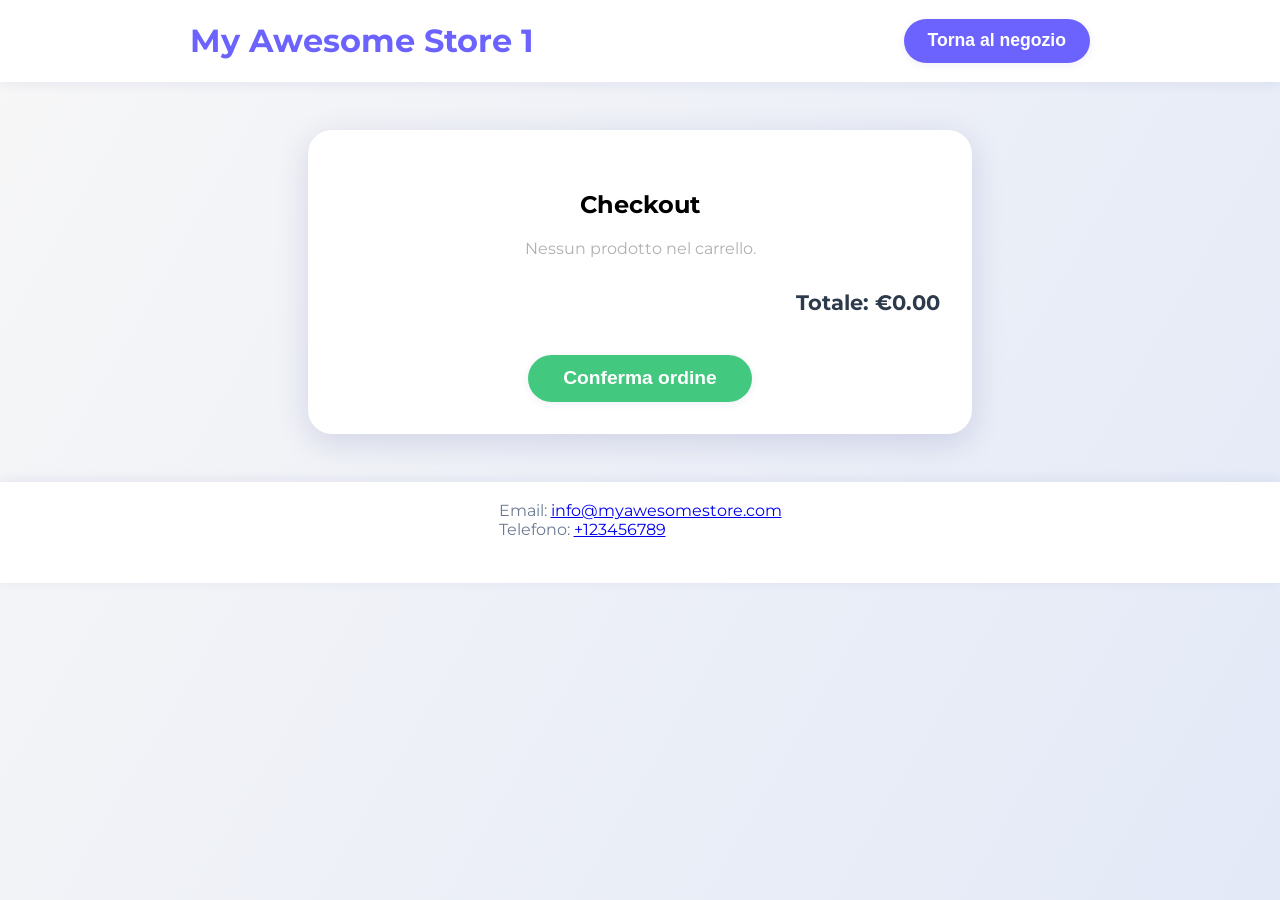
==== checkout.html @ 0e661492 "Deploy from core on Sun Jun 15 16:47:00 UTC 2025" ====
<!DOCTYPE html>
<html lang="it">
<head>
  <meta charset="UTF-8" />
  <meta name="viewport" content="width=device-width, initial-scale=1.0" />
  <title>Checkout - Vetrina</title>
  <link href="https://fonts.googleapis.com/css2?family=Montserrat:wght@700;400&display=swap" rel="stylesheet">
  <link rel="stylesheet" href="./style.css">
</head>
<body>
  <header class="main-header">
    <div class="header-content">
      <a href="index.html" class="header-title" id="store-name">Vetrina</a>
      <button id="back-to-shop" class="cart-btn">Torna al negozio</button>
    </div>
  </header>
  <div class="container">
    <h2>Checkout</h2>
    <div id="checkout-items"></div>
    <div class="cart-total">Totale: €<span id="checkout-total">0.00</span></div>
    <button id="place-order-btn" class="place-order-btn">Conferma ordine</button>
  </div>
  <footer class="main-footer">
    <div class="footer-content">
      <div class="store-contact" id="store-contact"></div>
    </div>
  </footer>
  <script type="module">
    import config from "./site-config.js";
    document.getElementById("store-name").textContent = config.storeName || "Vetrina";
    if (config.contact) {
      let contactHtml = "";
      if (config.contact.email) contactHtml += `Email: <a href='mailto:${config.contact.email}'>${config.contact.email}</a><br>`;
      if (config.contact.phone) contactHtml += `Telefono: <a href='tel:${config.contact.phone}'>${config.contact.phone}</a>`;
      document.getElementById("store-contact").innerHTML = contactHtml;
    } else {
      document.getElementById("store-contact").style.display = "none";
    }
    let cart = JSON.parse(localStorage.getItem('cart') || '{}');
    function renderCheckout() {
      const checkoutItemsDiv = document.getElementById("checkout-items");
      const items = Object.values(cart);
      if (items.length === 0) {
        checkoutItemsDiv.innerHTML = "<div style='color:#b0b0b0;'>Nessun prodotto nel carrello.</div>";
        document.getElementById("checkout-total").textContent = "0.00";
        return;
      }
      let total = 0;
      checkoutItemsDiv.innerHTML =
        '<ul>' +
        items.map(item => {
          total += item.price * item.qty;
          return `<li><span class='product-name'>${item.name}</span> <span class='product-price'>€${item.price}</span> x ${item.qty} <button class='remove-btn' data-id='${item.id}'>Rimuovi</button></li>`;
        }).join('') +
        '</ul>';
      document.getElementById("checkout-total").textContent = total.toFixed(2);
      // Remove item event
      checkoutItemsDiv.querySelectorAll('.remove-btn').forEach(btn => {
        btn.onclick = (e) => {
          const id = btn.getAttribute('data-id');
          delete cart[id];
          localStorage.setItem('cart', JSON.stringify(cart));
          renderCheckout();
        };
      });
    }
    document.getElementById("place-order-btn").onclick = () => {
      alert("Grazie per il tuo ordine!");
      cart = {};
      localStorage.setItem('cart', JSON.stringify(cart));
      renderCheckout();
    };
    document.getElementById("back-to-shop").onclick = () => {
      window.location.href = "index.html";
    };
    renderCheckout();
  </script>
</body>
</html>
---- style.css ----
body {
  font-family: 'Montserrat', sans-serif;
  background: linear-gradient(120deg, #f7f7f7 0%, #e3e9f7 100%);
  margin: 0;
  padding: 0;
  min-height: 100vh;
  display: flex;
  flex-direction: column;
  align-items: center;
}

.main-header {
  width: 100vw;
  background: #fff;
  box-shadow: 0 2px 12px 0 rgba(31, 38, 135, 0.07);
  position: sticky;
  top: 0;
  z-index: 100;
}
.header-content {
  max-width: 900px;
  margin: 0 auto;
  display: flex;
  align-items: center;
  justify-content: space-between;
  padding: 1.2rem 2rem;
}
.header-title {
  font-size: 2rem;
  font-weight: 700;
  color: #6c63ff;
  text-decoration: none;
}
.cart-btn {
  background: #6c63ff;
  color: #fff;
  border: none;
  border-radius: 2rem;
  padding: 0.7rem 1.5rem;
  font-size: 1.1rem;
  font-weight: 600;
  cursor: pointer;
  transition: background 0.2s;
  box-shadow: 0 2px 8px 0 rgba(31, 38, 135, 0.07);
}
.cart-btn:hover {
  background: #5548c8;
}

.container {
  background: #fff;
  margin-top: 3rem;
  padding: 2.5rem 2rem 2rem 2rem;
  border-radius: 1.5rem;
  box-shadow: 0 8px 32px 0 rgba(31, 38, 135, 0.15);
  width: 100%;
  max-width: 600px;
  display: flex;
  flex-direction: column;
  align-items: center;
}
.store-header {
  text-align: center;
  margin-bottom: 1.5rem;
}
.store-title {
  font-size: 2.5rem;
  font-weight: 700;
  color: #2d3a4b;
  margin-bottom: 0.2rem;
}
.store-contact {
  font-size: 1rem;
  color: #6b7a90;
  margin-bottom: 1.5rem;
}
.divider {
  width: 60px;
  height: 4px;
  background: #6c63ff;
  border-radius: 2px;
  margin: 1rem auto 2rem auto;
}
.product-list {
  width: 100%;
}
.product-list ul {
  list-style: none;
  padding: 0;
  margin: 0;
}
.product-list li {
  background: #f4f6fb;
  margin-bottom: 1rem;
  padding: 1.2rem 1.5rem;
  border-radius: 1rem;
  display: flex;
  justify-content: space-between;
  align-items: center;
  font-size: 1.1rem;
  box-shadow: 0 2px 8px 0 rgba(31, 38, 135, 0.07);
  transition: box-shadow 0.2s;
}
.product-list li:hover {
  box-shadow: 0 4px 16px 0 rgba(31, 38, 135, 0.13);
}
.product-name {
  font-weight: 600;
  color: #2d3a4b;
}
.product-price {
  font-weight: 700;
  color: #6c63ff;
  font-size: 1.1rem;
}
.add-to-cart-btn {
  background: #6c63ff;
  color: #fff;
  border: none;
  border-radius: 1rem;
  padding: 0.5rem 1.2rem;
  font-size: 1rem;
  font-weight: 600;
  cursor: pointer;
  transition: background 0.2s;
  margin-left: 1rem;
}
.add-to-cart-btn:hover {
  background: #5548c8;
}

/* Checkout page styles */
.cart-total {
  font-size: 1.3rem;
  font-weight: 700;
  color: #2d3a4b;
  margin: 2rem 0 1rem 0;
  text-align: right;
  width: 100%;
}
.place-order-btn {
  background: #43c97f;
  color: #fff;
  border: none;
  border-radius: 2rem;
  padding: 0.8rem 2.2rem;
  font-size: 1.2rem;
  font-weight: 700;
  cursor: pointer;
  margin-top: 1.5rem;
  transition: background 0.2s;
  box-shadow: 0 2px 8px 0 rgba(31, 38, 135, 0.07);
}
.place-order-btn:hover {
  background: #2e8c5e;
}
.remove-btn {
  background: #ff6b6b;
  color: #fff;
  border: none;
  border-radius: 1rem;
  padding: 0.3rem 1rem;
  font-size: 0.95rem;
  font-weight: 600;
  cursor: pointer;
  margin-left: 1rem;
  transition: background 0.2s;
}
.remove-btn:hover {
  background: #c0392b;
}
.main-footer {
  width: 100vw;
  background: #fff;
  box-shadow: 0 -2px 12px 0 rgba(31, 38, 135, 0.07);
  position: relative;
  bottom: 0;
  margin-top: 3rem;
}
.footer-content {
  max-width: 900px;
  margin: 0 auto;
  display: flex;
  align-items: center;
  justify-content: center;
  padding: 1.2rem 2rem;
  color: #6b7a90;
  font-size: 1rem;
}
@media (max-width: 700px) {
  .container {
    padding: 1.2rem 0.5rem 1rem 0.5rem;
  }
  .store-title, .header-title {
    font-size: 1.3rem;
  }
  .header-content {
    padding: 1rem 0.5rem;
  }
}
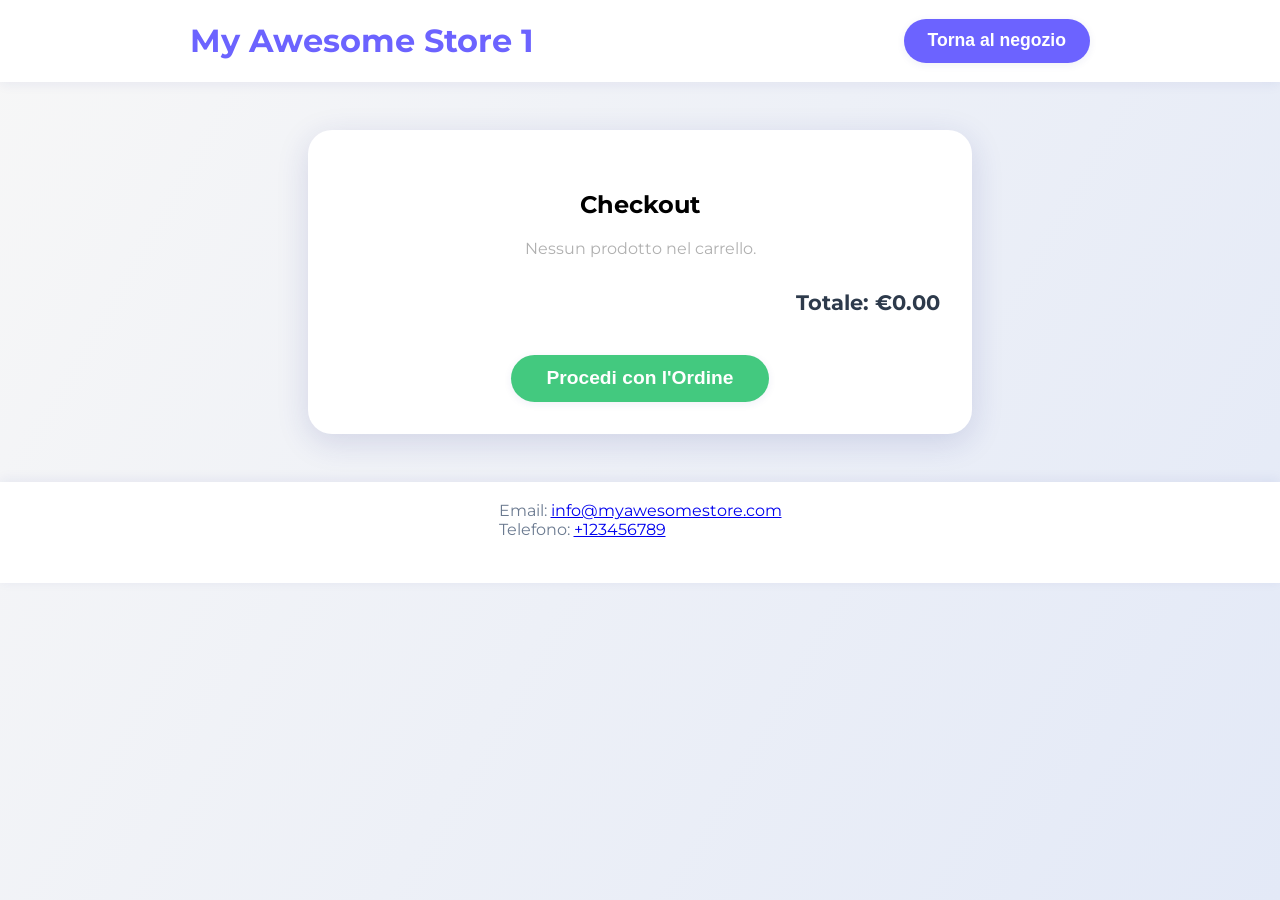
==== commit d390b64c: "Deploy from core on Sat Jun 21 07:54:23 UTC 2025" ====
--- a/checkout.html
+++ b/checkout.html
@@ -18,7 +18,7 @@
     <h2>Checkout</h2>
     <div id="checkout-items"></div>
     <div class="cart-total">Totale: €<span id="checkout-total">0.00</span></div>
-    <button id="place-order-btn" class="place-order-btn">Conferma ordine</button>
+    <button id="proceed-order-btn" class="place-order-btn">Procedi con l'Ordine</button>
   </div>
   <footer class="main-footer">
     <div class="footer-content">
@@ -47,12 +47,17 @@
       }
       let total = 0;
       checkoutItemsDiv.innerHTML =
-        '<ul>' +
         items.map(item => {
           total += item.price * item.qty;
-          return `<li><span class='product-name'>${item.name}</span> <span class='product-price'>€${item.price}</span> x ${item.qty} <button class='remove-btn' data-id='${item.id}'>Rimuovi</button></li>`;
-        }).join('') +
-        '</ul>';
+          return `<div class='checkout-item'>
+            <span class='product-name'>${item.name}</span>
+            <span class='product-price'>€${item.price}</span>
+            <button class='qty-btn minus-btn' data-id='${item.id}' aria-label='Diminuisci quantità'>-</button>
+            <span class='product-qty'>${item.qty}</span>
+            <button class='qty-btn plus-btn' data-id='${item.id}' aria-label='Aumenta quantità'>+</button>
+            <button class='remove-btn' data-id='${item.id}' aria-label='Rimuovi' title='Rimuovi'>×</button>
+          </div>`;
+        }).join('');
       document.getElementById("checkout-total").textContent = total.toFixed(2);
       // Remove item event
       checkoutItemsDiv.querySelectorAll('.remove-btn').forEach(btn => {
@@ -63,12 +68,30 @@
           renderCheckout();
         };
       });
+      // Plus/minus events
+      checkoutItemsDiv.querySelectorAll('.plus-btn').forEach(btn => {
+        btn.onclick = () => {
+          const id = btn.getAttribute('data-id');
+          cart[id].qty++;
+          localStorage.setItem('cart', JSON.stringify(cart));
+          renderCheckout();
+        };
+      });
+      checkoutItemsDiv.querySelectorAll('.minus-btn').forEach(btn => {
+        btn.onclick = () => {
+          const id = btn.getAttribute('data-id');
+          if (cart[id].qty > 1) {
+            cart[id].qty--;
+          } else {
+            delete cart[id];
+          }
+          localStorage.setItem('cart', JSON.stringify(cart));
+          renderCheckout();
+        };
+      });
     }
-    document.getElementById("place-order-btn").onclick = () => {
-      alert("Grazie per il tuo ordine!");
-      cart = {};
-      localStorage.setItem('cart', JSON.stringify(cart));
-      renderCheckout();
+    document.getElementById("proceed-order-btn").onclick = () => {
+      window.location.href = "ordine.html";
     };
     document.getElementById("back-to-shop").onclick = () => {
       window.location.href = "index.html";
--- a/style.css
+++ b/style.css
@@ -158,13 +158,19 @@
   background: #ff6b6b;
   color: #fff;
   border: none;
-  border-radius: 1rem;
-  padding: 0.3rem 1rem;
-  font-size: 0.95rem;
-  font-weight: 600;
-  cursor: pointer;
-  margin-left: 1rem;
-  transition: background 0.2s;
+  border-radius: 0.4rem;
+  width: 2.2rem;
+  height: 2.2rem;
+  font-size: 1.2rem;
+  font-weight: 700;
+  cursor: pointer;
+  margin-left: 1.2rem;
+  display: flex;
+  align-items: center;
+  justify-content: center;
+  transition: background 0.2s;
+  box-shadow: 0 2px 8px 0 rgba(31, 38, 135, 0.07);
+  padding: 0;
 }
 .remove-btn:hover {
   background: #c0392b;
@@ -187,6 +193,154 @@
   color: #6b7a90;
   font-size: 1rem;
 }
+.checkout-list {
+  list-style: none;
+  padding: 0;
+  margin: 0;
+}
+.checkout-item {
+  display: grid !important;
+  grid-template-columns: 1.5fr 0.7fr 0.7fr 0.7fr 0.7fr 0.7fr;
+  align-items: center !important;
+  background: #f4f6fb;
+  margin-bottom: 1rem;
+  padding: 1.2rem 1.5rem;
+  border-radius: 1rem;
+  box-shadow: 0 2px 8px 0 rgba(31, 38, 135, 0.07);
+  transition: box-shadow 0.2s;
+  gap: 0.7rem;
+  list-style: none;
+}
+.checkout-item > .product-name {
+  font-weight: 600;
+  color: #2d3a4b;
+  font-size: 1.1rem;
+  word-break: break-word;
+  overflow: hidden;
+  text-overflow: ellipsis;
+  white-space: nowrap;
+}
+.checkout-item > .product-price {
+  font-weight: 700;
+  color: #6c63ff;
+  font-size: 1.1rem;
+  text-align: left;
+}
+.checkout-item > .checkout-controls {
+  margin-left: 2rem;
+  display: flex;
+  flex-direction: row;
+  align-items: center;
+  gap: 0.5rem;
+}
+.checkout-item > .remove-btn {
+  margin-left: 1.2rem;
+}
+.checkout-controls .qty-btn, .checkout-controls .remove-btn {
+  min-width: 2.2rem;
+  min-height: 2.2rem;
+  width: 2.2rem;
+  height: 2.2rem;
+  border-radius: 0.4rem;
+  font-size: 1.2rem;
+  font-weight: 700;
+  background: #ff6b6b;
+  color: #fff;
+  border: none;
+  box-shadow: 0 2px 8px 0 rgba(31, 38, 135, 0.07);
+  display: flex;
+  align-items: center;
+  justify-content: center;
+  transition: background 0.2s, color 0.2s;
+  cursor: pointer;
+  padding: 0;
+}
+.checkout-controls .qty-btn:hover, .checkout-controls .remove-btn:hover {
+  background: #c0392b;
+}
+.product-qty {
+  min-width: 2.2rem;
+  text-align: center;
+  font-size: 1.1rem;
+  font-weight: 600;
+  color: #2d3a4b;
+}
+.remove-btn {
+  background: #ff6b6b;
+  color: #fff;
+  border: none;
+  border-radius: 0.4rem;
+  width: 2.2rem;
+  height: 2.2rem;
+  font-size: 1.2rem;
+  font-weight: 700;
+  cursor: pointer;
+  display: flex;
+  align-items: center;
+  justify-content: center;
+  transition: background 0.2s;
+  box-shadow: 0 2px 8px 0 rgba(31, 38, 135, 0.07);
+  padding: 0;
+  grid-column: 6;
+  grid-row: auto;
+}
+.remove-btn:hover {
+  background: #c0392b;
+}
+.form-group {
+  margin-bottom: 1.2rem;
+  display: flex;
+  flex-direction: column;
+}
+.form-group label {
+  margin-bottom: 0.4rem;
+  color: #2d3a4b;
+  font-weight: 600;
+  font-size: 1.1rem;
+}
+.form-group input {
+  padding: 0.7rem 1rem;
+  border-radius: 0.7rem;
+  border: 1.5px solid #d1d5db;
+  font-size: 1.1rem;
+  outline: none;
+  transition: border 0.2s;
+  background: #f7f7fa;
+  margin-top: 0.2rem;
+}
+.form-group input:focus {
+  border: 1.5px solid #6c63ff;
+  background: #fff;
+}
+#shipping-form {
+  width: 100%;
+  max-width: 400px;
+  margin: 0 auto;
+  background: #fff;
+  padding: 2rem 1.5rem 1.5rem 1.5rem;
+  border-radius: 1.2rem;
+  box-shadow: 0 4px 24px 0 rgba(31, 38, 135, 0.10);
+  display: flex;
+  flex-direction: column;
+  align-items: stretch;
+}
+.place-order-btn {
+  background: #43c97f;
+  color: #fff;
+  border: none;
+  border-radius: 2rem;
+  padding: 0.8rem 2.2rem;
+  font-size: 1.2rem;
+  font-weight: 700;
+  cursor: pointer;
+  margin-top: 1.5rem;
+  transition: background 0.2s;
+  box-shadow: 0 2px 8px 0 rgba(31, 38, 135, 0.07);
+  align-self: center;
+}
+.place-order-btn:hover {
+  background: #2e8c5e;
+}
 @media (max-width: 700px) {
   .container {
     padding: 1.2rem 0.5rem 1rem 0.5rem;
@@ -197,4 +351,13 @@
   .header-content {
     padding: 1rem 0.5rem;
   }
-}
+  .checkout-item {
+    grid-template-columns: 1fr 1fr 1fr;
+    gap: 0.5rem;
+    padding: 1rem 0.5rem;
+  }
+  .product-name, .product-price, .qty-btn, .remove-btn {
+    min-width: unset;
+    max-width: unset;
+  }
+}
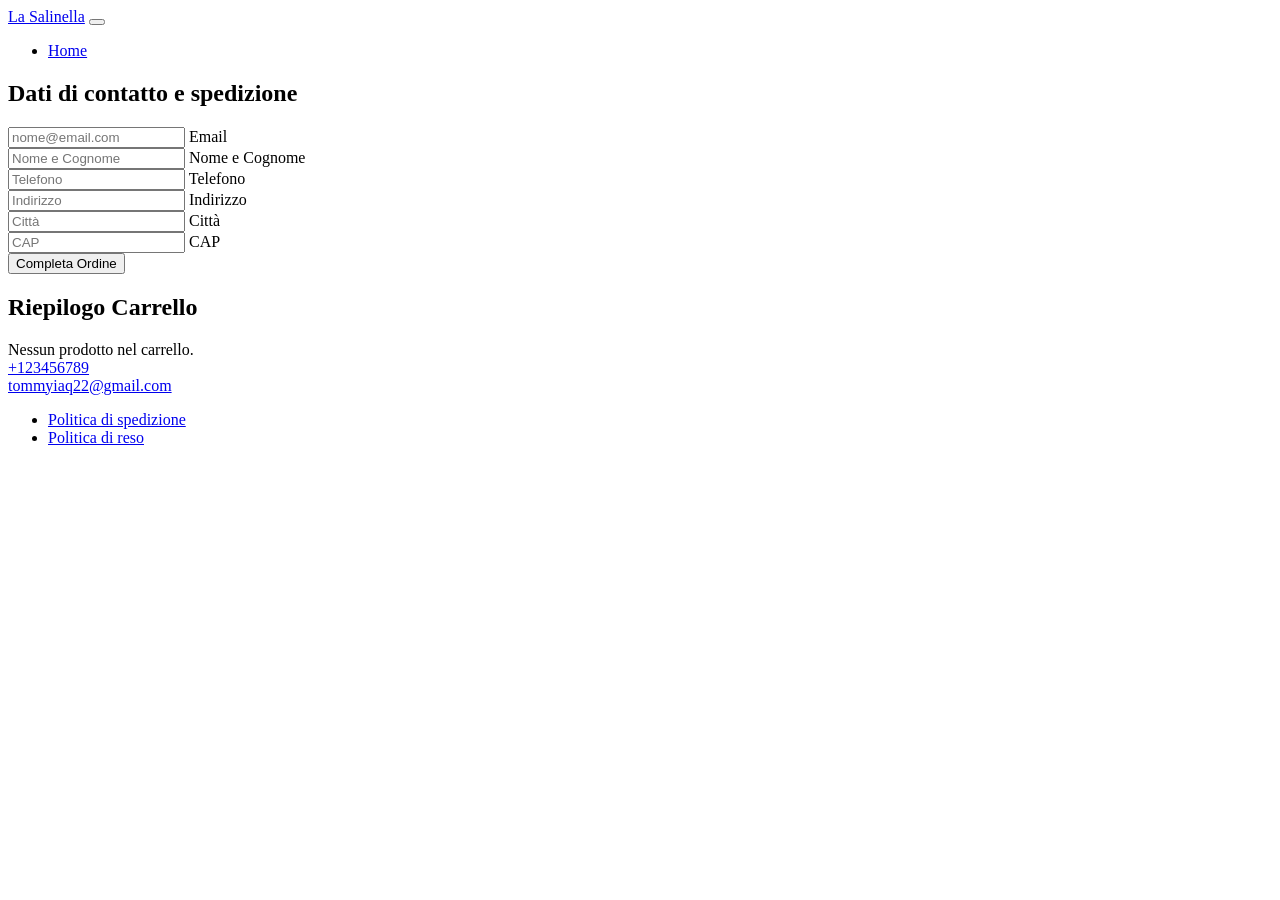
==== commit 5b69bed7: "Deploy from core on Sun Jun 22 11:10:47 UTC 2025" ====
--- a/checkout.html
+++ b/checkout.html
@@ -1,64 +1,237 @@
-<!DOCTYPE html>
+<!doctype html>
 <html lang="it">
 <head>
-  <meta charset="UTF-8" />
-  <meta name="viewport" content="width=device-width, initial-scale=1.0" />
+  <meta charset="utf-8">
+  <meta http-equiv="x-ua-compatible" content="ie=edge">
   <title>Checkout - Vetrina</title>
-  <link href="https://fonts.googleapis.com/css2?family=Montserrat:wght@700;400&display=swap" rel="stylesheet">
-  <link rel="stylesheet" href="./style.css">
+  <meta name="description" content="Checkout - Vetrina">
+  <meta name="viewport" content="width=device-width, initial-scale=1">
+  <!-- Bootstrap -->
+  <link rel="stylesheet" href="css/bootstrap.css">
+  <!-- Main CSS Files -->
+  <link rel="stylesheet" href="css/main.css">
+  <!-- Font Icons (RemixIcons) -->
+  <link rel="stylesheet" href="fonts/remixicon.css">
+  <!-- Jquery Toast -->
+  <link rel="stylesheet" href="css/jquery.toast.min.css">
+  <!-- Favicon -->
+  <link rel="apple-touch-icon" sizes="57x57" href="img/favicon/apple-icon-57x57.png">
+  <link rel="apple-touch-icon" sizes="60x60" href="img/favicon/apple-icon-60x60.png">
+  <link rel="apple-touch-icon" sizes="72x72" href="img/favicon/apple-icon-72x72.png">
+  <link rel="apple-touch-icon" sizes="76x76" href="img/favicon/apple-icon-76x76.png">
+  <link rel="apple-touch-icon" sizes="114x114" href="img/favicon/apple-icon-114x114.png">
+  <link rel="apple-touch-icon" sizes="120x120" href="img/favicon/apple-icon-120x120.png">
+  <link rel="apple-touch-icon" sizes="144x144" href="img/favicon/apple-icon-144x144.png">
+  <link rel="apple-touch-icon" sizes="152x152" href="img/favicon/apple-icon-152x152.png">
+  <link rel="apple-touch-icon" sizes="180x180" href="img/favicon/apple-icon-180x180.png">
+  <link rel="icon" type="image/png" sizes="192x192"  href="img/favicon/android-icon-192x192.png">
+  <link rel="icon" type="image/png" sizes="32x32" href="img/favicon/favicon-32x32.png">
+  <link rel="icon" type="image/png" sizes="96x96" href="img/favicon/favicon-96x96.png">
+  <link rel="icon" type="image/png" sizes="16x16" href="img/favicon/favicon-16x16.png">
+  <link rel="manifest" href="img/favicon/manifest.json">
+  <meta name="msapplication-TileColor" content="#ffffff">
+  <meta name="msapplication-TileImage" content="img/favicon/ms-icon-144x144.png">
+  <meta name="theme-color" content="#ffffff">
 </head>
-<body>
-  <header class="main-header">
-    <div class="header-content">
-      <a href="index.html" class="header-title" id="store-name">Vetrina</a>
-      <button id="back-to-shop" class="cart-btn">Torna al negozio</button>
+<body class="checkout">
+  <!-- Navbar -->
+  <nav class="navbar navbar-expand-lg navbar-light mt-3">
+    <div class="container">
+      <a class="navbar-brand" id="store-name" href="index.html">Vetrina</a>
+      <button class="navbar-toggler" type="button" data-bs-toggle="collapse" data-bs-target="#navbarSupportedContent" aria-controls="navbarSupportedContent" aria-expanded="false" aria-label="Toggle navigation">
+        <span class="navbar-toggler-icon"></span>
+      </button>
+      <div class="collapse navbar-collapse" id="navbarSupportedContent">
+        <ul class="navbar-nav me-auto mb-2 mb-lg-0">
+          <li class="nav-item">
+            <a class="nav-link" href="index.html">Home</a>
+          </li>
+        </ul>
+      </div>
     </div>
-  </header>
-  <div class="container">
-    <h2>Checkout</h2>
-    <div id="checkout-items"></div>
-    <div class="cart-total">Totale: €<span id="checkout-total">0.00</span></div>
-    <button id="proceed-order-btn" class="place-order-btn">Procedi con l'Ordine</button>
-  </div>
-  <footer class="main-footer">
-    <div class="footer-content">
-      <div class="store-contact" id="store-contact"></div>
+  </nav>
+  <!-- End Navbar -->
+  <main>
+    <section class="top mt-4">
+      <div class="container">
+        <div class="row justify-content-center">
+          <div class="col-lg-7">
+            <div class="bg-white p-3 p-md-5 rounded-md h-100">
+              <form id="shipping-form">
+                <h1 class="h5 text-capitalize mb-3">Dati di contatto e spedizione</h1>
+                <div class="form-floating mb-3">
+                  <input type="email" class="form-control" id="email" placeholder="nome@email.com" required>
+                  <label for="email">Email</label>
+                </div>
+                <div class="row">
+                  <div class="col-lg-6">
+                    <div class="form-floating mb-3">
+                      <input type="text" class="form-control" id="nome" placeholder="Nome e Cognome" required>
+                      <label for="nome">Nome e Cognome</label>
+                    </div>
+                  </div>
+                  <div class="col-lg-6">
+                    <div class="form-floating mb-3">
+                      <input type="text" class="form-control" id="telefono" placeholder="Telefono" required>
+                      <label for="telefono">Telefono</label>
+                    </div>
+                  </div>
+                </div>
+                <div class="form-floating mb-3">
+                  <input type="text" class="form-control" id="indirizzo" placeholder="Indirizzo" required>
+                  <label for="indirizzo">Indirizzo</label>
+                </div>
+                <div class="row">
+                  <div class="col-lg-6">
+                    <div class="form-floating mb-3">
+                      <input type="text" class="form-control" id="citta" placeholder="Città" required>
+                      <label for="citta">Città</label>
+                    </div>
+                  </div>
+                  <div class="col-lg-6">
+                    <div class="form-floating mb-3">
+                      <input type="text" class="form-control" id="cap" placeholder="CAP" required>
+                      <label for="cap">CAP</label>
+                    </div>
+                  </div>
+                </div>
+                <button type="submit" class="btn btn-success w-100 p-3">Completa Ordine <i class="ri-check-double-line ri-middle"></i></button>
+              </form>
+            </div>
+          </div>
+          <div class="col-lg-5 mt-3 mt-lg-0">
+            <div class="bg-white rounded-md p-3 p-md-5 sticky">
+              <h2 class="h5 mb-4">Riepilogo Carrello</h2>
+              <div id="checkout-items"></div>
+            </div>
+          </div>
+        </div>
+      </div>
+    </section>
+
+    <!-- Features Section -->
+    <!-- <section class="features mt-5">
+      <div class="container">
+        <div class="row gx-lg-5 text-center bg-white mx-0 py-5 rounded-lg">
+          <div class="col-md-4 mt-3 mt-md-0">
+            <i class="ri-customer-service-line ri-3x text-danger"></i>
+            <h4 class="fs-6 fw-normal">Assistenza 24/7</h4>
+            <div class="small text-muted">Siamo sempre disponibili per te.</div>
+          </div>
+          <div class="col-md-4 mt-3 mt-md-0">
+            <i class="ri-gift-2-line ri-3x text-danger"></i>
+            <h4 class="fs-6 fw-normal">Regali stagionali</h4>
+            <div class="small text-muted">Scopri le nostre offerte speciali.</div>
+          </div>
+          <div class="col-md-4 mt-3 mt-md-0">
+            <i class="ri-shield-star-line ri-3x text-danger"></i>
+            <h4 class="fs-6 fw-normal">Materiali di qualità</h4>
+            <div class="small text-muted">Solo prodotti selezionati.</div>
+          </div>
+        </div>
+      </div>
+    </section> -->
+    <!-- End Features Section -->
+
+  </main>
+  <!-- Footer -->
+  <footer class="mt-5 mb-lg-5">
+    <div class="container">
+      <div class="row">
+        <div class="col-md-6" id="store-contact">
+          <!-- Contatti dinamici -->
+        </div>
+        <div class="col-md-6 text-md-end mt-3 mt-lg-0">
+          <ul class="list-unstyled">
+            <li><a href="#" class="text-color-auto text-decoration-none">Politica di spedizione</a></li>
+            <li><a href="#" class="text-color-auto text-decoration-none">Politica di reso</a></li>
+          </ul>
+          <!-- <div class="text-color-auto">
+            <i class="ri-visa-line ri-lg"></i>
+            <i class="ri-paypal-fill ri-lg"></i>
+            <i class="ri-mastercard-fill ri-lg"></i>
+            <i class="ri-bit-coin-fill ri-lg"></i>
+          </div> -->
+        </div>
+      </div>
     </div>
   </footer>
+  <!-- End Footer -->
   <script type="module">
     import config from "./site-config.js";
     document.getElementById("store-name").textContent = config.storeName || "Vetrina";
     if (config.contact) {
       let contactHtml = "";
-      if (config.contact.email) contactHtml += `Email: <a href='mailto:${config.contact.email}'>${config.contact.email}</a><br>`;
-      if (config.contact.phone) contactHtml += `Telefono: <a href='tel:${config.contact.phone}'>${config.contact.phone}</a>`;
+      if (config.contact.phone) contactHtml += `<div class='d-flex align-items-center'><div class='icon-wrapper me-2'><i class='ri-phone-line'></i></div><a href='tel:${config.contact.phone}' class='text-color-auto text-decoration-none' rel='nofollow'>${config.contact.phone}</a></div>`;
+      if (config.contact.email) contactHtml += `<div class='mt-1 d-flex align-items-center'><div class='icon-wrapper me-2'><i class='ri-mail-open-line'></i></div><a href='mailto:${config.contact.email}' class='text-color-auto text-decoration-none' rel='nofollow'>${config.contact.email}</a></div>`;
+      if (config.contact.address) contactHtml += `<div class='mt-1 d-flex align-items-center'><div class='icon-wrapper me-2'><i class='ri-map-2-line'></i></div><address class='d-inline-block mb-0 text-color-auto'>${config.contact.address}</address></div>`;
       document.getElementById("store-contact").innerHTML = contactHtml;
     } else {
       document.getElementById("store-contact").style.display = "none";
     }
     let cart = JSON.parse(localStorage.getItem('cart') || '{}');
+    function calculateShipping(items) {
+      let totalWeight = 0;
+      items.forEach(item => {
+        totalWeight += (item.peso || 1) * item.qty;
+      });
+      if (totalWeight === 0) return 0;
+      return Math.ceil(totalWeight / 20) * 10; // 10€ ogni 20kg (stepwise)
+    }
     function renderCheckout() {
       const checkoutItemsDiv = document.getElementById("checkout-items");
       const items = Object.values(cart);
+      const submitBtn = document.querySelector('#shipping-form button[type="submit"]');
+      const emptyAlertId = 'empty-cart-alert';
+      // Rimuovi eventuale alert precedente
+      let prevAlert = document.getElementById(emptyAlertId);
+      if (prevAlert) prevAlert.remove();
       if (items.length === 0) {
-        checkoutItemsDiv.innerHTML = "<div style='color:#b0b0b0;'>Nessun prodotto nel carrello.</div>";
+        checkoutItemsDiv.innerHTML = "<div class='text-center text-muted'>Nessun prodotto nel carrello.</div>";
         document.getElementById("checkout-total").textContent = "0.00";
+        // Mostra anche spedizione a 0
+        if (document.getElementById("shipping-cost")) {
+          document.getElementById("shipping-cost").textContent = "0.00";
+        }
+        if (submitBtn) {
+          submitBtn.disabled = true;
+          submitBtn.classList.remove('btn-success');
+          submitBtn.classList.add('btn-danger');
+          submitBtn.style.opacity = '0.7';
+          submitBtn.style.cursor = 'not-allowed';
+          // Mostra alert sopra il form (più visibile)
+          let form = document.getElementById('shipping-form');
+          if (form && !document.getElementById(emptyAlertId)) {
+            const alert = document.createElement('div');
+            alert.id = emptyAlertId;
+            alert.className = 'alert alert-warning mb-3';
+            alert.innerHTML = "Aggiungi almeno un prodotto al carrello per completare l'ordine.";
+            form.parentNode.insertBefore(alert, form);
+          }
+        }
         return;
+      } else {
+        if (submitBtn) {
+          submitBtn.disabled = false;
+          submitBtn.classList.remove('btn-danger');
+          submitBtn.classList.add('btn-success');
+          submitBtn.style.opacity = '';
+          submitBtn.style.cursor = '';
+        }
       }
-      let total = 0;
+      let subtotal = 0;
       checkoutItemsDiv.innerHTML =
         items.map(item => {
-          total += item.price * item.qty;
-          return `<div class='checkout-item'>
-            <span class='product-name'>${item.name}</span>
-            <span class='product-price'>€${item.price}</span>
-            <button class='qty-btn minus-btn' data-id='${item.id}' aria-label='Diminuisci quantità'>-</button>
-            <span class='product-qty'>${item.qty}</span>
-            <button class='qty-btn plus-btn' data-id='${item.id}' aria-label='Aumenta quantità'>+</button>
-            <button class='remove-btn' data-id='${item.id}' aria-label='Rimuovi' title='Rimuovi'>×</button>
-          </div>`;
+          subtotal += item.price * item.qty;
+          return `<div class='row align-items-center mb-3'><div class='col-3'><div class='product-thumb-wrapper'><img src='${item.image_path || 'img/shoe-800x800-1.png'}' alt='${item.name}' class='img-fluid' /></div></div><div class='col-5'><div class='fw-bold'>${item.name}</div><div class='text-muted small'>€${item.price} x ${item.qty}</div></div><div class='col-4 text-end'><button class='btn btn-outline-secondary btn-sm minus-btn' data-id='${item.id}' aria-label='Diminuisci quantità'>-</button> <span class='mx-1'>${item.qty}</span> <button class='btn btn-outline-secondary btn-sm plus-btn' data-id='${item.id}' aria-label='Aumenta quantità'>+</button> <button class='btn btn-outline-danger btn-sm remove-btn' data-id='${item.id}' aria-label='Rimuovi' title='Rimuovi'>&times;</button></div></div>`;
         }).join('');
-      document.getElementById("checkout-total").textContent = total.toFixed(2);
+      // Calcola spedizione
+      const shipping = calculateShipping(items);
+      // Mostra spedizione e totale
+      let summaryHtml = `<div class='d-flex justify-content-between mt-3'><span>Subtotale</span><span>€${subtotal.toFixed(2)}</span></div>`;
+      summaryHtml += `<div class='d-flex justify-content-between mt-3'><span>Spedizione</span><span id='shipping-cost'>€${shipping.toFixed(2)}</span></div>`;
+      summaryHtml += `<div class='cart-total mt-2'>Totale: <span class='fw-bold text-danger'>€<span id='checkout-total'>${(subtotal+shipping).toFixed(2)}</span></span></div>`;
+      checkoutItemsDiv.innerHTML += summaryHtml;
       // Remove item event
       checkoutItemsDiv.querySelectorAll('.remove-btn').forEach(btn => {
         btn.onclick = (e) => {
@@ -90,13 +263,60 @@
         };
       });
     }
-    document.getElementById("proceed-order-btn").onclick = () => {
-      window.location.href = "ordine.html";
-    };
-    document.getElementById("back-to-shop").onclick = () => {
-      window.location.href = "index.html";
+    function randomCode(length = 8) {
+      const chars = 'ABCDEFGHIJKLMNOPQRSTUVWXYZabcdefghijklmnopqrstuvwxyz0123456789';
+      let result = '';
+      for (let i = 0; i < length; i++) {
+        result += chars.charAt(Math.floor(Math.random() * chars.length));
+      }
+      return result;
+    }
+    document.getElementById("shipping-form").onsubmit = async (e) => {
+      e.preventDefault();
+      const items = Object.values(cart);
+      if (items.length === 0) {
+        // Blocca invio se il carrello è vuoto (ulteriore sicurezza)
+        return;
+      }
+      const nome = document.getElementById('nome').value;
+      const indirizzo = document.getElementById('indirizzo').value;
+      const citta = document.getElementById('citta').value;
+      const cap = document.getElementById('cap').value;
+      const telefono = document.getElementById('telefono').value;
+      const email = document.getElementById('email').value;
+      const orderId = randomCode(8);
+      // Get cart and totals
+      const orderedProducts = items.map(item => {
+        return {
+          id: item.id,
+          name: item.name,
+          price: item.price,
+          qty: item.qty,
+          peso: item.peso
+        };
+      });
+      const shipping = calculateShipping(items);
+      const subtotal = items.reduce((sum, item) => sum + item.price * item.qty, 0);
+      const total = subtotal + shipping;
+      // Call Firestore Cloud Function (example, replace with your function URL)
+      try {
+        await fetch('https://us-central1-store-products-ed162.cloudfunctions.net/on_request_example', {
+          method: 'POST',
+          headers: { 'Content-Type': 'application/json' },
+          body: JSON.stringify({ nome, indirizzo, citta, cap, telefono, email, orderId, orderedProducts, total, iban: config.contact.iban, negozioMail: config.contact.email })
+        });
+      } catch (err) {
+        console.error('Errore durante l\'invio dell\'ordine:', err);
+        alert('Si è verificato un errore durante l\'invio dell\'ordine. Riprova più tardi.');
+        return;
+      }
+      localStorage.setItem('cart', '{}');
+      window.location.href = `conferma.html?nome=${encodeURIComponent(nome)}&orderId=${orderId}&total=${total.toFixed(2)}&email=${encodeURIComponent(email)}`;
     };
     renderCheckout();
   </script>
+  <script src="js/jquery-3.4.1.min.js"></script>
+  <script src="js/bootstrap.bundle.min.js"></script>
+  <script src="js/main.js"></script>
 </body>
 </html>
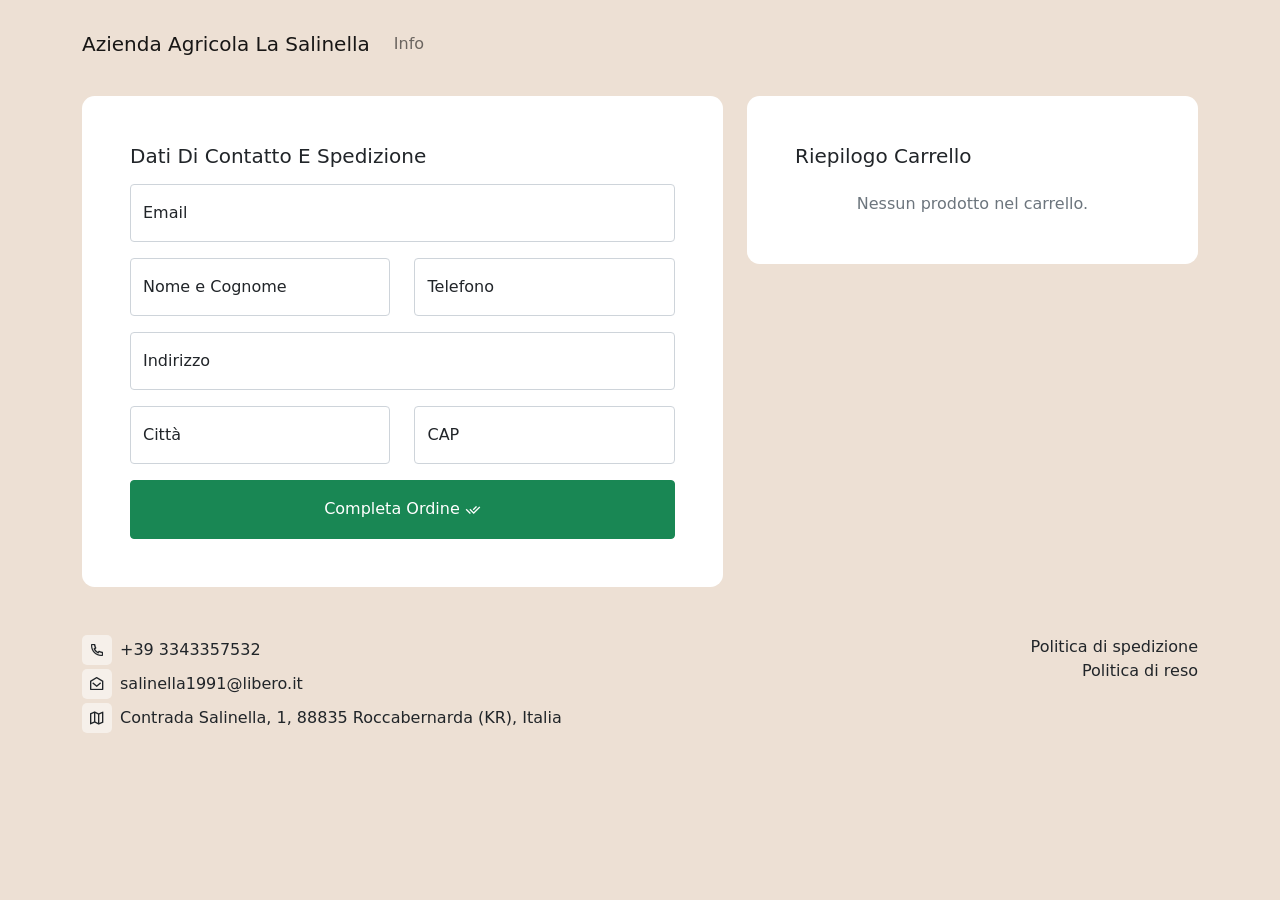
==== commit 94de0fde: "Deploy from core on Sun Jun 22 12:26:18 UTC 2025" ====
--- a/checkout.html
+++ b/checkout.html
@@ -44,7 +44,7 @@
       <div class="collapse navbar-collapse" id="navbarSupportedContent">
         <ul class="navbar-nav me-auto mb-2 mb-lg-0">
           <li class="nav-item">
-            <a class="nav-link" href="index.html">Home</a>
+            <a class="nav-link" href="info.html">Info</a>
           </li>
         </ul>
       </div>
--- a/css/main.css
+++ b/css/main.css
@@ -0,0 +1,9 @@
+@charset "UTF-8";/*!
+ * Little Shopper | HTML5 E-Commerce Template
+ * Author: Web_Trendy
+ * Copyright 2021 © Web_Trendy (https://www.templatemonster.com/authors/hamidsepehr/)
+ * Licensed under Template Monster (https://www.templatemonster.com/licenses/)
+ *
+ * "Love is out mother, we are born of LOVE!" --Rumi
+ *
+ */:root{--ls-transition-normal:all 300ms ease-out;--ls-black:#011627;--ls-mate:#212529;--ls-white:#FDFFFC;--ls-almond:#EDE0D4;--ls-blue:#4361EE;--ls-red:#E63946;--ls-orange:#FF9F1C;--ls-purple:#6A4C93;--ls-tiffany:#2EC4B6;--ls-sienna:#EE6C4D;--ls-color-primary:var(--ls-orange);--ls-color-secondary:var(--ls-red);--ls-radius:25px}body{background-color:var(--ls-almond);background-image:url(../img/bg-dot-black-1.svg)}.text-color-auto{color:var(--ls-mate)}html.dark body{background-color:var(--ls-black);background-image:url(../img/bg-dot-white-1.svg)}html.dark .text-color-auto{color:var(--ls-white)}html.dark .navbar-light .navbar-nav .nav-link{color:rgba(255,255,255,.55)}html.dark .navbar-light .navbar-nav .nav-link:focus,html.dark .navbar-light .navbar-nav .nav-link:hover{color:rgba(255,255,255,.7)}html.dark .navbar-light .navbar-brand{color:rgba(255,255,255,.9)}html.dark .navbar-light .navbar-toggler{border-color:rgba(255,255,255,.3)}html.dark .navbar-light .navbar-toggler-icon{filter:invert(1)}html.dark .navbar .d-lg-none [data-bs-toggle=collapse]{color:rgba(255,255,255,.7)}html.dark .social-media:before{background-color:var(--ls-white)}html.dark .currency-toggle{color:var(--ls-white)}html.dark .currency-toggle:before{background-color:var(--ls-white)}html.dark .cart-amount{color:var(--ls-white)}.z-index-99{z-index:99}.header-card{border-radius:var(--ls-radius);overflow:hidden}.rounded-lg{border-radius:var(--ls-radius)}.rounded-md{border-radius:calc(var(--ls-radius)/ 2)}.btn-arrow i{display:inline-block}.btn-arrow:focus i,.btn-arrow:hover i{animation-name:icon-move;animation-duration:.3s;animation-timing-function:ease-out}.tag-outline{font-size:.8rem;display:inline-block;padding:3px 8px;border:1px solid var(--ls-sienna);color:var(--ls-sienna);border-radius:100px;text-decoration:none;margin:5px 0}.tag-outline:hover{background-color:var(--ls-sienna);color:#fff}.link-badge-wrapper:focus .link-badge i,.link-badge-wrapper:hover .link-badge i{animation-name:icon-move;animation-duration:.3s;animation-timing-function:ease-out}.link-badge-wrapper .link-badge{position:absolute;top:50px;right:0;background-image:url(../img/link-bg.svg);background-repeat:no-repeat;background-size:100%;width:30px;height:81px;display:flex;align-items:center;justify-content:center;color:#fff}.nav-cart{display:flex;align-items:center;cursor:pointer}.nav-cart .cart-amount{font-size:.9rem;font-weight:500}.nav-cart .cart-icon{position:relative}.nav-cart .cart-icon .item-badge{position:absolute;top:-4px;right:-4px;font-size:.75rem;display:flex;align-items:center;justify-content:center;width:20px;height:20px;border-radius:50%;background-color:var(--ls-color-primary)}.nav-search{cursor:pointer}.nav-search i{transition:var(--ls-transition-normal)}.nav-search:focus i,.nav-search:hover i{transform:rotate(90deg)}.dark-mode-toggle{position:fixed;bottom:50px;right:15px}.toggler{display:none}.toggler+.toggler-btn{display:block;width:25px;height:14px;position:relative;cursor:pointer;user-select:none}.toggler+.toggler-btn:after,.toggler+.toggler-btn:before{position:relative;display:block;content:"";width:50%;height:100%}.toggler+.toggler-btn:after{left:0}.toggler+.toggler-btn:before{display:none}.toggler:checked+.toggler-btn:after{left:50%}.toggler-light+.toggler-btn{background:var(--ls-sienna);border-radius:100px;padding:2px;transition:all .4s ease}.toggler-light+.toggler-btn:after{border-radius:50%;background:#fff;transition:all .2s ease}.toggler-light:checked+.toggler-btn{background:var(--ls-tiffany)}.circle-button,.dark-mode-toggle,.nav-cart .cart-icon,.nav-search{background-color:#fff;border-radius:50%;display:flex;align-items:center;justify-content:center;width:45px;height:45px}.icon-wrapper{background-color:rgba(255,255,255,.5);border-radius:5px;display:inline-flex;align-items:center;justify-content:center;width:30px;height:30px}.product-card{border-radius:var(--ls-radius);overflow:hidden;box-shadow:5px 5px 15px 0 rgba(0,0,0,.1)}.product-card .card-body{position:relative}.product-card .card-body:before{content:'';position:absolute;top:0;left:0;width:100%;height:100%;background-color:var(--ls-color-primary);background-image:url(../img/bg.svg);background-repeat:no-repeat;background-size:150%;background-position:50px -220px;clip-path:circle(86% at 66% -5%);transition:var(--ls-transition-normal)}.product-card .add-to-card,.product-card .quick-view,.product-card .wishlist{border:1px solid rgba(0,0,0,.5);width:30px;height:30px;border-radius:50%;display:inline-flex;align-items:center;justify-content:center;cursor:pointer;position:relative;transition:var(--ls-transition-normal)}.product-card .add-to-card svg,.product-card .quick-view svg,.product-card .wishlist svg{position:absolute}.product-card .add-to-card .circle,.product-card .quick-view .circle,.product-card .wishlist .circle{stroke-dasharray:100;stroke-dashoffset:100}.product-card .add-to-card:focus,.product-card .add-to-card:hover,.product-card .quick-view:focus,.product-card .quick-view:hover,.product-card .wishlist:focus,.product-card .wishlist:hover{transform:scale(1.1)}.product-card .add-to-card:focus .circle,.product-card .add-to-card:hover .circle,.product-card .quick-view:focus .circle,.product-card .quick-view:hover .circle,.product-card .wishlist:focus .circle,.product-card .wishlist:hover .circle{animation:stroke .6s ease-out forwards}.product-card .card-label{transition:var(--ls-transition-normal);transform:translateY(100%)}.product-card .card-desc,.product-card .card-review{transition:var(--ls-transition-normal);transform:translateY(100%);opacity:0}.product-card .card-image img{transform:rotate(-30deg);filter:drop-shadow(0 15px 5px rgba(0, 0, 0, .2));transition:var(--ls-transition-normal)}.product-card:focus .card-body:before,.product-card:hover .card-body:before{background-position:50px -260px;clip-path:circle(86% at 66% -14%)}.product-card:focus .card-label,.product-card:hover .card-label{transform:translateY(0)}.product-card:focus .card-desc,.product-card:focus .card-review,.product-card:hover .card-desc,.product-card:hover .card-review{transform:translateY(0);opacity:1}.product-card:focus .card-review,.product-card:hover .card-review{transition-delay:150ms}.product-card:focus .card-image img,.product-card:hover .card-image img{transform:rotate(0) scale(1.1)}.product-colors{display:flex;flex-wrap:wrap}.product-colors span{width:24px;height:24px;display:inline-block;border-radius:50%;position:relative;margin:6px 8px;cursor:pointer}.product-colors span.active:before{opacity:.5}.product-colors span:before{content:'';position:absolute;width:35px;height:35px;top:50%;left:50%;background-color:inherit;opacity:.1;transform:translate(-50%,-50%);border-radius:50%}.product-colors span.red{background-color:var(--ls-red)}.product-colors span.orange{background-color:var(--ls-orange)}.product-colors span.purple{background-color:var(--ls-purple)}.product-colors span.tiffany{background-color:var(--ls-tiffany)}.product-colors span.sienna{background-color:var(--ls-sienna)}.product-sizes{display:flex;flex-wrap:wrap}.product-sizes span{display:inline-block;padding:8px 16px;background-color:var(--ls-almond);margin:2px;border-radius:5px;font-size:.8rem;font-weight:500;cursor:pointer}.product-sizes span.active{background-color:var(--ls-orange)}.product-image-wrapper{background-color:var(--ls-color-primary)}.product-image-wrapper.circle{border-radius:50%;padding:50px}.product-image-wrapper.zoom-wrapper:focus img,.product-image-wrapper.zoom-wrapper:hover img{opacity:0}.product-thumb-wrapper{background-color:var(--ls-color-primary);border-radius:15px;padding:10px;cursor:pointer}.modal-body .btn-close{position:absolute;right:20px;top:20px;z-index:9}.search-modal .modal-dialog{margin-top:-25px}.search-modal input[type=search]{font-size:2rem;box-shadow:none}.cart-modal .modal-dialog{margin:30px 30px 30px auto;transform:translateX(50%)!important}.cart-modal .modal-dialog .modal-content{height:calc(100vh - 60px)}.cart-modal .modal-dialog .modal-body{overflow-y:auto}.cart-modal .cart-item .close{position:absolute;top:5px;right:10px;cursor:pointer;opacity:.4;display:flex;align-items:center;justify-content:center;width:20px;height:20px;border-radius:50%;color:#fff}.cart-modal .cart-item .close i{line-height:1}.cart-modal .cart-item .close:focus,.cart-modal .cart-item .close:hover{opacity:1}.cart-modal.show .modal-dialog{transform:translateX(0)!important}.anim-in{animation-name:anim-in;animation-duration:.3s}.blog-card .image-wrapper{overflow:hidden}.blog-card .image-wrapper img{transition:var(--ls-transition-normal)}.blog-card:focus .image-wrapper img,.blog-card:hover .image-wrapper img{transform:scale(1.1) rotate(3deg)}.author-img{width:70px;height:70px}.reviewer-img{width:70px;height:70px}.cursor-pointer{cursor:pointer}.min-w-100{min-width:100%}.img-signature{width:200px}.social-share a{text-decoration:none}.social-share a.facebook{color:#1877f2}.social-share a.twitter{color:#1da1f2}.social-share a.insta{color:#e1306c}.social-share a.linkedin{color:#0077b5}.social-share-circle a{text-decoration:none;color:#fff;display:inline-flex;width:30px;height:30px;border-radius:50%;align-items:center;justify-content:center}.social-share-circle a.facebook{background-color:#1877f2}.social-share-circle a.twitter{background-color:#1da1f2}.social-share-circle a.insta{background-color:#e1306c}.social-share-circle a.linkedin{background-color:#0077b5}body.blog section.top .page-header,body.product section.top .page-header,body.shop section.top .page-header{position:relative}body.blog section.top .page-header:before,body.product section.top .page-header:before,body.shop section.top .page-header:before{content:'';width:calc(100% + 60px);height:60vh;position:absolute;top:-60px;left:-30px;z-index:-1;border-radius:var(--ls-radius)}body.blog .dropend,body.blog .social-media,body.product .dropend,body.product .social-media,body.shop .dropend,body.shop .social-media{transition:var(--ls-transition-normal);opacity:0}body.blog .dropend.active,body.blog .social-media.active,body.product .dropend.active,body.product .social-media.active,body.shop .dropend.active,body.shop .social-media.active{opacity:1}body.home section.top .header-card{position:relative}body.home section.top .header-card:before{content:'';position:absolute;top:0;left:0;width:100%;height:100%;background-color:var(--ls-sienna);clip-path:circle(55% at 25% 10%)}body.home section.top .header-card:after{content:'';position:absolute;bottom:0;right:0;width:100%;height:100%;background-color:var(--ls-tiffany);clip-path:circle(31% at 90% 100%)}body.home section.top .carousel-info{position:absolute;top:50%;left:0;transform:translateY(-50%)}body.home section.top .carousel-info .desc,body.home section.top .carousel-info .link,body.home section.top .carousel-info .title{opacity:0;transform:translateY(30px)}body.home section.top .carousel-info.active{z-index:99}body.home section.top .carousel-info.active .desc,body.home section.top .carousel-info.active .link,body.home section.top .carousel-info.active .title{opacity:1;transform:translateY(0);transition:all .3s ease-out}body.home section.top .carousel-info.active .desc{transition-delay:.3s}body.home section.top .carousel-info.active .link{transition-delay:.6s}body.home section.top .owl-dots{transform:translateY(100%)}body.home section.top .owl-dots .owl-dot span{display:inline-block;width:10px;height:5px;background-color:rgba(0,0,0,.1)}body.home section.top .owl-dots .owl-dot.active span{background-color:rgba(0,0,0,.5)}body.home section.discount .bg-image{background-image:url(../img/background-1200x1500-1.jpg);background-repeat:no-repeat;background-size:cover;background-attachment:fixed;background-color:var(--ls-sienna);background-blend-mode:overlay}body.shop .sort .form-select{width:120px}body.shop section.top .page-header:before{background-color:var(--ls-sienna)}body.blog section.top .page-header:before{background-color:var(--ls-orange)}body.single-blog section.top img{min-width:100%}body.product section.top .page-header:before{background-color:var(--ls-tiffany)}body.product .quantity-wrapper>div{width:35px;height:100%;display:flex;align-items:center;justify-content:center;background-color:var(--ls-blue);color:#fff}body.product .quantity-wrapper>div:first-child{border-top-left-radius:4px;border-bottom-left-radius:4px;cursor:pointer}body.product .quantity-wrapper>div:first-child:focus,body.product .quantity-wrapper>div:first-child:hover{background-color:#516def}body.product .quantity-wrapper>div:nth-child(2){border-left:1px solid rgba(0,0,0,.1);border-right:1px solid rgba(0,0,0,.1)}body.product .quantity-wrapper>div:last-child{border-top-right-radius:4px;border-bottom-right-radius:4px;cursor:pointer}body.product .quantity-wrapper>div:last-child:focus,body.product .quantity-wrapper>div:last-child:hover{background-color:#516def}body.wish-list .page-title i{background-color:#fff;display:inline-flex;width:25px;height:25px;align-items:center;justify-content:center;border-radius:100px}body.checkout .sticky{position:sticky;top:20px;z-index:1020}@keyframes anim-in{from{transform:rotate(45deg)}to{transform:rotate(0)}}@keyframes icon-move{50%{transform:translateX(5px)}to{transform:translateX(0)}}@keyframes stroke{to{stroke-dashoffset:0}}@media screen and (max-width:767px){html.dark body.collection .page-header .image-wrapper .info{color:var(--ls-white)}.carousel-info-wrapper{min-height:50vh}.cart-modal .modal-dialog{margin:.5rem}body.not-found section.top .image-wrapper .info{background-color:var(--ls-white);text-align:center;padding:30px}body.not-found section.top .image-wrapper .info a{text-decoration:none;border:1px solid var(--ls-black);border-radius:100px;color:var(--ls-black);padding:2px 10px;display:inline-block;font-size:.8rem}body.not-found section.top .image-wrapper .info a:focus,body.not-found section.top .image-wrapper .info a:hover{background-color:var(--ls-black);color:var(--ls-white)}}@media screen and (max-width:767px) and (orientation:portrait){body.blog section.top,body.product section.top,body.shop section.top{overflow-x:hidden}}@media screen and (max-width:823px) and (orientation:landscape){section.top .page-header:before{height:100vh}}@media screen and (min-width:1025px){.currency-toggle{font-size:.8rem;position:fixed;top:50%;left:15px;transform:rotate(-90deg) translateY(50%);cursor:pointer}.currency-toggle:before{content:'';display:inline-block;width:30px;height:2px;background-color:var(--ls-black);position:absolute;top:calc(50% - 1px);left:-100%}.currency-toggle:after{transform:rotate(90deg);border-top:.4em solid transparent!important;border-bottom:.4em solid transparent!important;border-left:.4em solid!important}.social-media{position:fixed;top:50%;right:15px;display:flex;flex-direction:column;width:45px;align-items:center;padding-bottom:35px;transform:translateY(-50%)}.social-media:before{content:'';display:inline-block;width:2px;height:30px;background-color:var(--ls-black);position:absolute;bottom:0;left:50%;transform:translateX(-50%)}}@media screen and (min-width:768px){body.not-found section.top .image-wrapper{position:relative}body.not-found section.top .image-wrapper .info{position:absolute;bottom:30px;left:0;width:100%;text-align:center;color:#fff}body.not-found section.top .image-wrapper .info a{text-decoration:none;border:1px solid #fff;border-radius:100px;color:#fff;padding:2px 10px;display:inline-block;font-size:.8rem}body.not-found section.top .image-wrapper .info a:focus,body.not-found section.top .image-wrapper .info a:hover{background-color:#fff;color:var(--ls-black)}body.collection .page-header .image-wrapper{position:relative}body.collection .page-header .image-wrapper .info{position:absolute;bottom:30px;left:30px}body.collection .page-header .image-wrapper .info i{background-color:#fff;display:inline-flex;width:25px;height:25px;align-items:center;justify-content:center;border-radius:100px}}
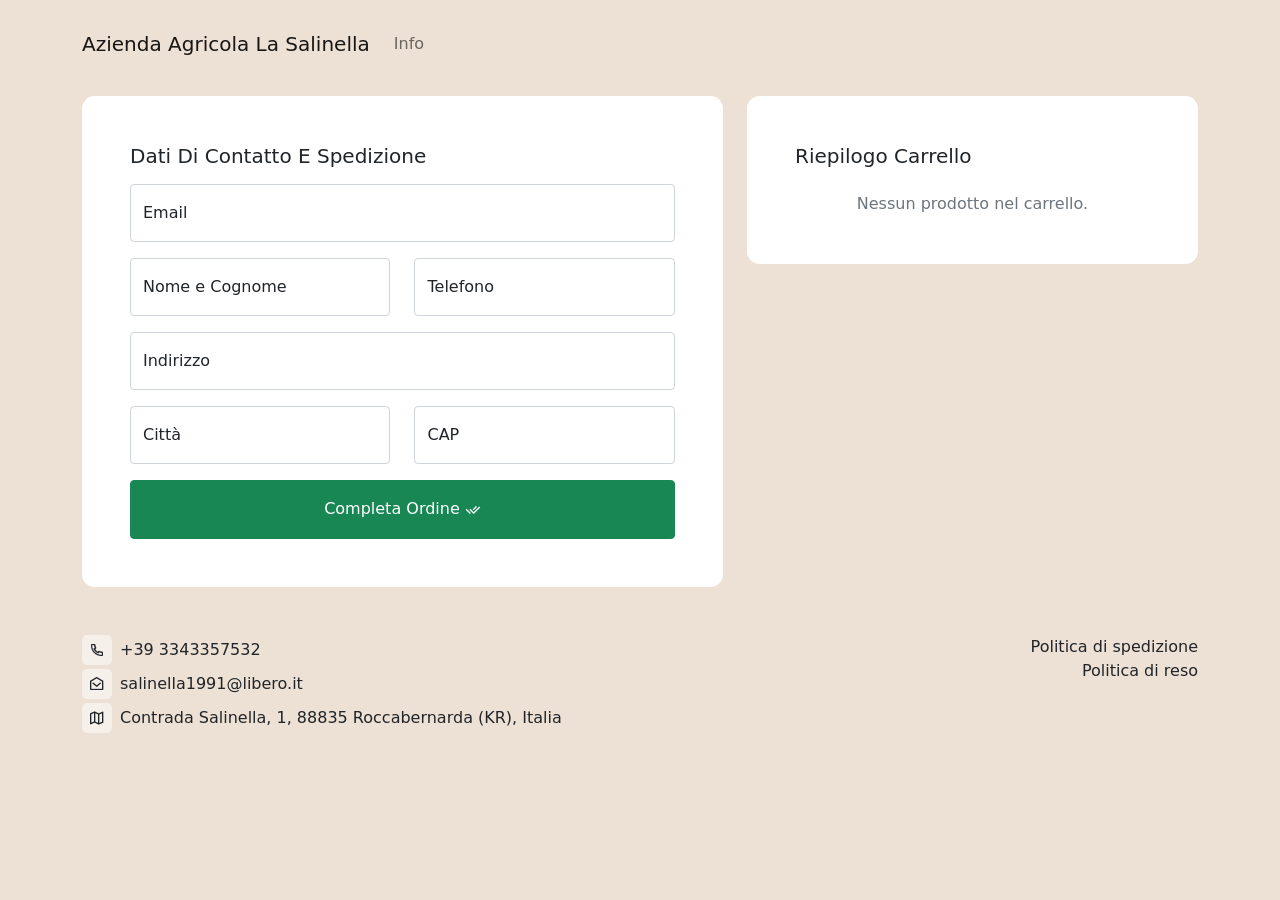
==== commit 3562f211: "Deploy from core on Mon Jun 23 09:31:53 UTC 2025" ====
--- a/checkout.html
+++ b/checkout.html
@@ -169,7 +169,8 @@
     } else {
       document.getElementById("store-contact").style.display = "none";
     }
-    let cart = JSON.parse(localStorage.getItem('cart') || '{}');
+    const cartKey = `cart_${config.siteId}`;
+    let cart = JSON.parse(localStorage.getItem(cartKey) || '{}');
     function calculateShipping(items) {
       let totalWeight = 0;
       items.forEach(item => {
@@ -237,7 +238,7 @@
         btn.onclick = (e) => {
           const id = btn.getAttribute('data-id');
           delete cart[id];
-          localStorage.setItem('cart', JSON.stringify(cart));
+          localStorage.setItem(cartKey, JSON.stringify(cart));
           renderCheckout();
         };
       });
@@ -246,7 +247,7 @@
         btn.onclick = () => {
           const id = btn.getAttribute('data-id');
           cart[id].qty++;
-          localStorage.setItem('cart', JSON.stringify(cart));
+          localStorage.setItem(cartKey, JSON.stringify(cart));
           renderCheckout();
         };
       });
@@ -258,7 +259,7 @@
           } else {
             delete cart[id];
           }
-          localStorage.setItem('cart', JSON.stringify(cart));
+          localStorage.setItem(cartKey, JSON.stringify(cart));
           renderCheckout();
         };
       });
@@ -310,7 +311,7 @@
         alert('Si è verificato un errore durante l\'invio dell\'ordine. Riprova più tardi.');
         return;
       }
-      localStorage.setItem('cart', '{}');
+      localStorage.setItem(cartKey, '{}');
       window.location.href = `conferma.html?nome=${encodeURIComponent(nome)}&orderId=${orderId}&total=${total.toFixed(2)}&email=${encodeURIComponent(email)}`;
     };
     renderCheckout();
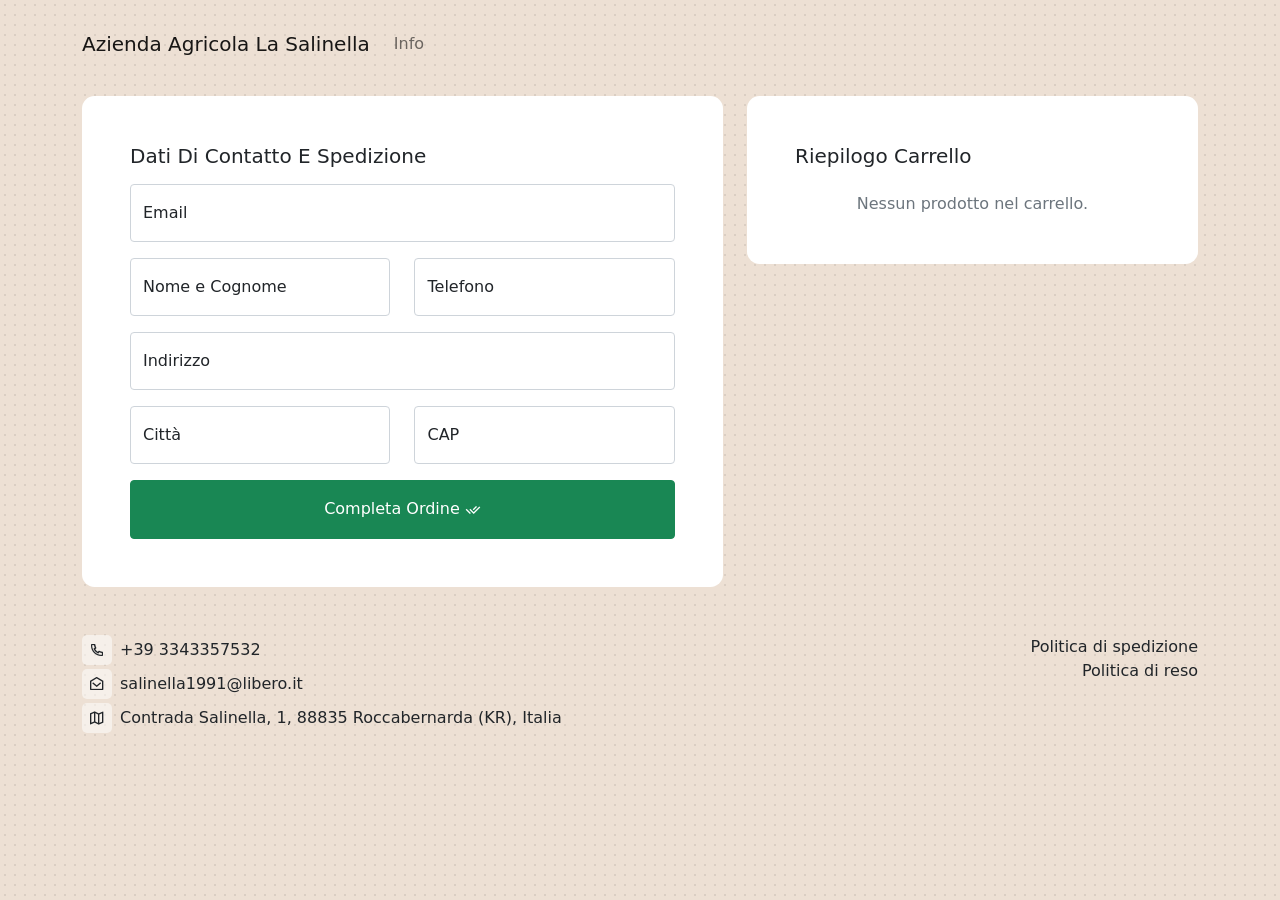
==== commit 5c2b1488: "Deploy from core on Fri Jun 27 11:46:22 UTC 2025" ====
--- a/checkout.html
+++ b/checkout.html
@@ -224,7 +224,18 @@
       checkoutItemsDiv.innerHTML =
         items.map(item => {
           subtotal += item.price * item.qty;
-          return `<div class='row align-items-center mb-3'><div class='col-3'><div class='product-thumb-wrapper'><img src='${item.image_path || 'img/shoe-800x800-1.png'}' alt='${item.name}' class='img-fluid' /></div></div><div class='col-5'><div class='fw-bold'>${item.name}</div><div class='text-muted small'>€${item.price} x ${item.qty}</div></div><div class='col-4 text-end'><button class='btn btn-outline-secondary btn-sm minus-btn' data-id='${item.id}' aria-label='Diminuisci quantità'>-</button> <span class='mx-1'>${item.qty}</span> <button class='btn btn-outline-secondary btn-sm plus-btn' data-id='${item.id}' aria-label='Aumenta quantità'>+</button> <button class='btn btn-outline-danger btn-sm remove-btn' data-id='${item.id}' aria-label='Rimuovi' title='Rimuovi'>&times;</button></div></div>`;
+          return `<div class='row align-items-center mb-3'>
+        <div class='col-3'>
+          <div class='product-thumb-wrapper'><a href='product.html?id=${item.id}'><img src='${item.image_path || 'img/shoe-800x800-1.png'}' alt='${item.name}' class='img-fluid' /></a></div>
+        </div>
+        <div class='col-5'>
+          <div class='fw-bold'>${item.name}</div>
+          <div class='text-muted small'>€${item.price} x ${item.qty}</div>
+        </div>
+        <div class='col-4 text-end'>
+          <button class='btn btn-outline-secondary btn-sm minus-btn' data-id='${item.id}' aria-label='Diminuisci quantità'>-</button> <span class='mx-1'>${item.qty}</span> <button class='btn btn-outline-secondary btn-sm plus-btn' data-id='${item.id}' aria-label='Aumenta quantità'>+</button> <button class='btn btn-outline-danger btn-sm remove-btn' data-id='${item.id}' aria-label='Rimuovi' title='Rimuovi'>&times;</button>
+        </div>
+      </div>`;
         }).join('');
       // Calcola spedizione
       const shipping = calculateShipping(items);
@@ -256,11 +267,10 @@
           const id = btn.getAttribute('data-id');
           if (cart[id].qty > 1) {
             cart[id].qty--;
-          } else {
-            delete cart[id];
+            localStorage.setItem(cartKey, JSON.stringify(cart));
+            renderCheckout();
           }
-          localStorage.setItem(cartKey, JSON.stringify(cart));
-          renderCheckout();
+          // Do nothing if qty is 1 (no removal)
         };
       });
     }
